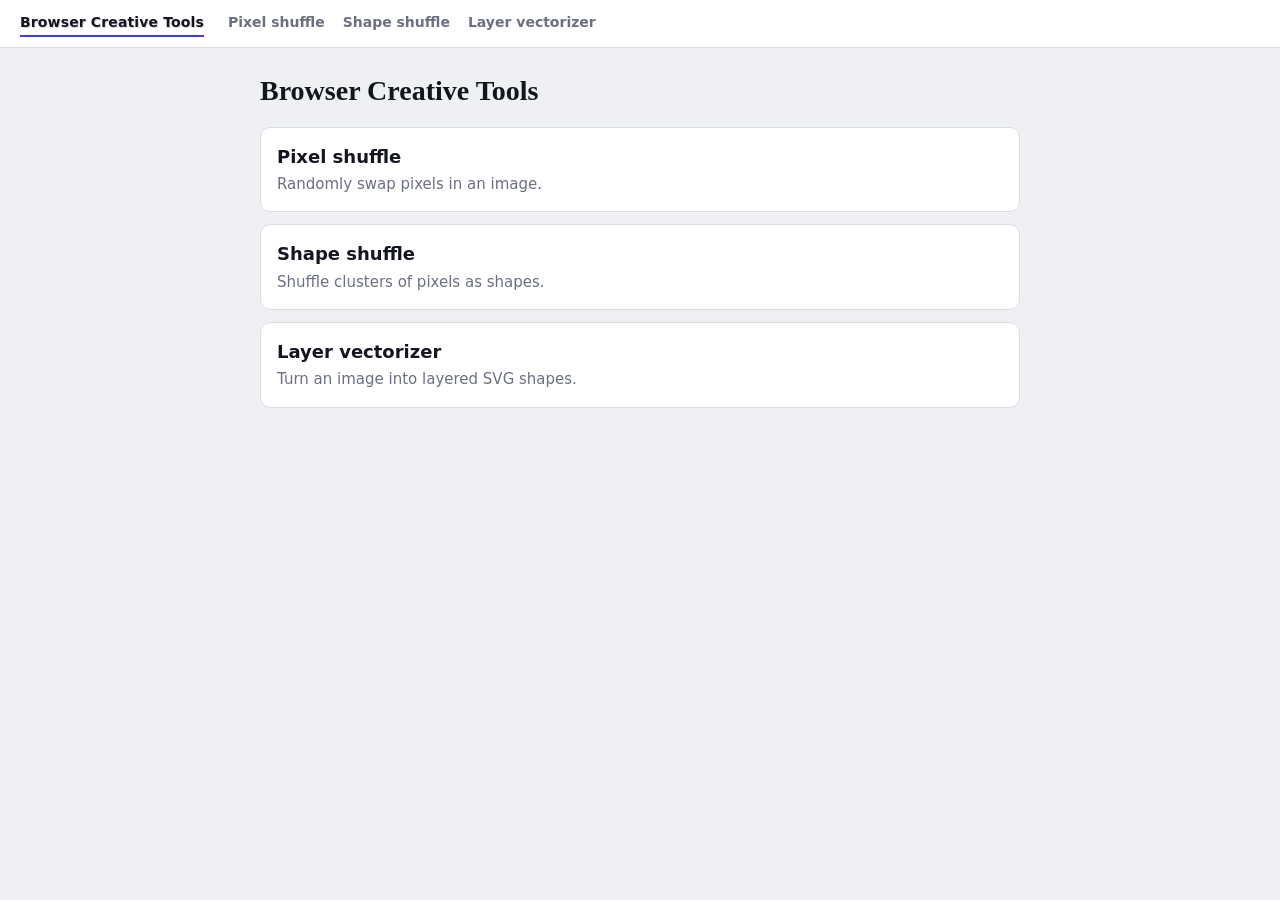
==== index.html @ ac4e26c9 "unify and clean up logic" ====
<!doctype html>
<html lang="en">
  <head>
    <meta charset="utf-8" />
    <meta
      name="viewport"
      content="width=device-width, initial-scale=1, viewport-fit=cover"
    />
    <title>Browser Creative Tools</title>
    <link rel="stylesheet" href="assets/site-nav.css" />
    <style>
      :root {
        --bg: #eef0f3;
        --panel: #fff;
        --ink: #14161f;
        --mute: #6b7080;
        --line: #d9dce3;
        --acc: #3a3aff;
      }
      @media (prefers-color-scheme: dark) {
        :root {
          --bg: #101219;
          --panel: #191c26;
          --ink: #eceef5;
          --mute: #8a90a2;
          --line: #2b2f3d;
          --acc: #7c7cff;
        }
      }
      body {
        margin: 0;
        background: var(--bg);
        color: var(--ink);
        font:
          15px/1.45 "Avenir Next",
          Avenir,
          "Segoe UI",
          system-ui,
          sans-serif;
      }
      main {
        max-width: 760px;
        margin: 0 auto;
        padding: 28px 20px;
      }
      h1 {
        font:
          700 28px/1.1 Georgia,
          "Iowan Old Style",
          serif;
        margin: 0 0 20px;
      }
      .sub {
        color: var(--mute);
      }
      .cards {
        display: grid;
        gap: 12px;
      }
      .card {
        display: block;
        background: var(--panel);
        border: 1px solid var(--line);
        border-radius: 10px;
        padding: 16px;
        color: inherit;
        text-decoration: none;
      }
      .card:hover {
        border-color: var(--acc);
      }
      .card:focus-visible {
        outline: 2px solid var(--acc);
        outline-offset: 2px;
      }
      .card h2 {
        margin: 0 0 4px;
        font-size: 18px;
      }
      .card p {
        margin: 0;
        color: var(--mute);
      }
    </style>
  </head>
  <body>
    <nav class="site-nav" aria-label="Site">
      <a class="home" href="index.html" aria-current="page"
        >Browser Creative Tools</a
      >
      <div class="links">
        <a href="pixel-shuffle.html">Pixel shuffle</a>
        <a href="pixel-cluster-shuffle.html">Shape shuffle</a>
        <a href="layer-vectorizer.html">Layer vectorizer</a>
      </div>
    </nav>
    <main>
      <h1>Browser Creative Tools</h1>
      <div class="cards">
        <a class="card" href="pixel-shuffle.html">
          <h2>Pixel shuffle</h2>
          <p>Randomly swap pixels in an image.</p>
        </a>
        <a class="card" href="pixel-cluster-shuffle.html">
          <h2>Shape shuffle</h2>
          <p>Shuffle clusters of pixels as shapes.</p>
        </a>
        <a class="card" href="layer-vectorizer.html">
          <h2>Layer vectorizer</h2>
          <p>Turn an image into layered SVG shapes.</p>
        </a>
      </div>
    </main>
  </body>
</html>
---- assets/site-nav.css ----
/* Shared site navigation. Everything is scoped under .site-nav so it can't
   collide with tool styles. Colors borrow each page's theme variables
   (--panel, --line, --ink, --mute, --acc) and fall back to neutral values. */
.site-nav {
  display: flex;
  align-items: center;
  flex-wrap: wrap;
  gap: 4px 18px;
  padding: 10px 20px;
  background: var(--panel, #fff);
  border-bottom: 1px solid var(--line, #d9dce3);
  font:
    600 14px/1.2 "Avenir Next",
    Avenir,
    "Segoe UI",
    system-ui,
    sans-serif;
}

/* The links travel as one group: if they don't all fit beside the logo,
   the whole group drops below it instead of wrapping one at a time. */
.site-nav .links {
  display: flex;
  flex-wrap: wrap;
  align-items: center;
  gap: 4px 18px;
}
.site-nav a {
  color: var(--mute, #6b7080);
  text-decoration: none;
  padding: 4px 0;
  border-bottom: 2px solid transparent;
}
.site-nav a:hover {
  color: var(--ink, #14161f);
}
.site-nav a:focus-visible {
  outline: 2px solid var(--acc, #3a3aff);
  outline-offset: 2px;
}
.site-nav a[aria-current="page"] {
  color: var(--ink, #14161f);
  border-bottom-color: var(--acc, #3a3aff);
}
.site-nav .home {
  color: var(--ink, #14161f);
  margin-right: 6px;
  font-weight: 700;
  letter-spacing: 0.01em;
  /* Crisp offset shadow: no blur, no glow. */
  text-shadow: 1px 1px 0 rgba(0, 0, 0, 0.18);
  text-shadow: 1px 1px 0
    color-mix(in srgb, var(--ink, #14161f) 18%, transparent);
}
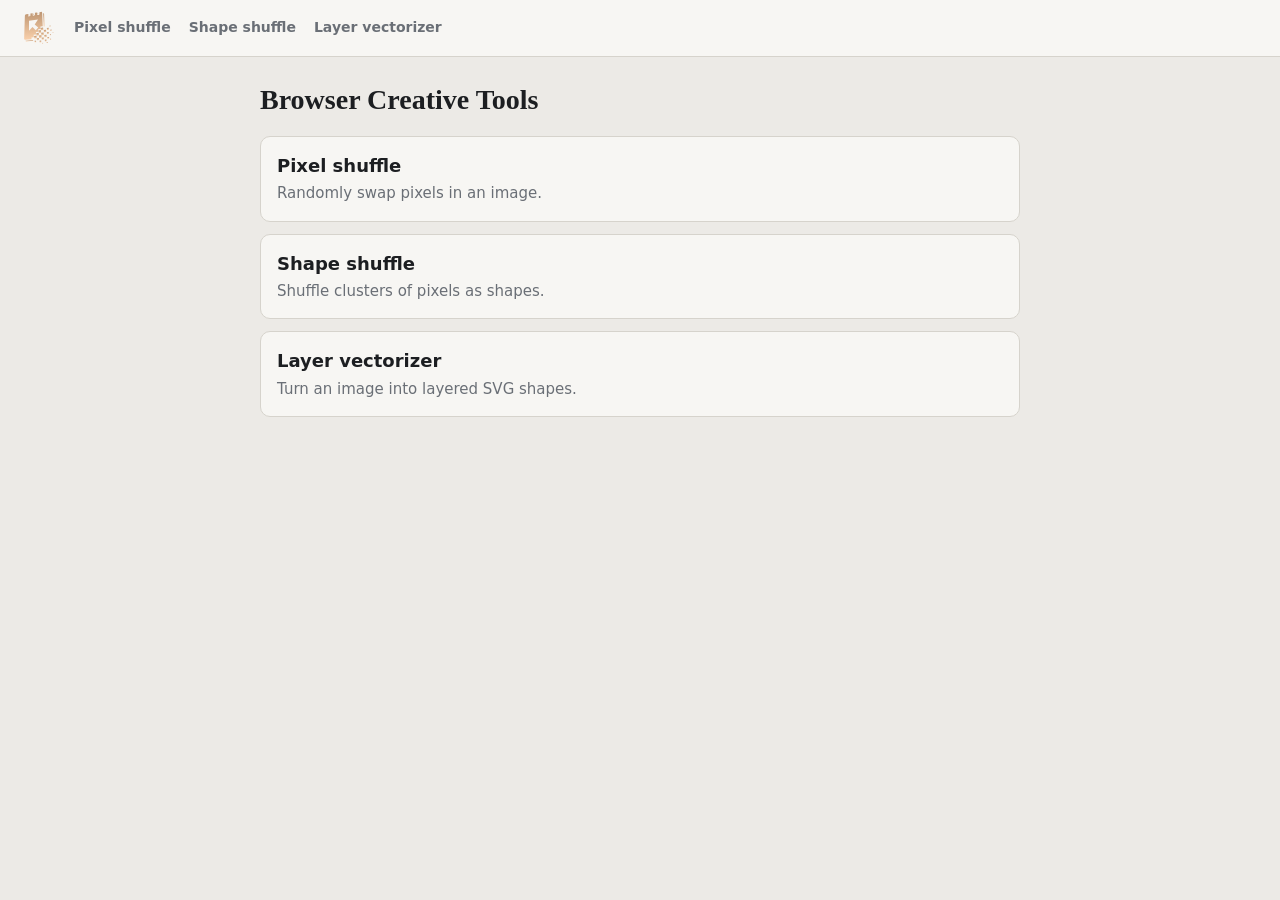
==== commit 658671f2: "logo, uniform styling" ====
--- a/index.html
+++ b/index.html
@@ -7,25 +7,46 @@
       content="width=device-width, initial-scale=1, viewport-fit=cover"
     />
     <title>Browser Creative Tools</title>
+    <link rel="icon" type="image/svg+xml" href="assets/bc-logo.svg" />
     <link rel="stylesheet" href="assets/site-nav.css" />
     <style>
       :root {
-        --bg: #eef0f3;
-        --panel: #fff;
-        --ink: #14161f;
-        --mute: #6b7080;
-        --line: #d9dce3;
-        --acc: #3a3aff;
+        --bg: #15171a;
+        --panel: #1e2125;
+        --ink: #ece8e1;
+        --mute: #8d9299;
+        --line: #2f343a;
+        --acc: #c6a07c;
+        --accink: #1a1410;
       }
-      @media (prefers-color-scheme: dark) {
-        :root {
-          --bg: #101219;
-          --panel: #191c26;
-          --ink: #eceef5;
-          --mute: #8a90a2;
-          --line: #2b2f3d;
-          --acc: #7c7cff;
+      @media (prefers-color-scheme: light) {
+        :root:not([data-theme="dark"]) {
+          --bg: #eceae6;
+          --panel: #f7f6f3;
+          --ink: #1c1e21;
+          --mute: #6a6f76;
+          --line: #d6d3cc;
+          --acc: #8a5a34;
+          --accink: #fff;
         }
+      }
+      :root[data-theme="light"] {
+        --bg: #494949;
+        --panel: #f7f6f3;
+        --ink: #1c1e21;
+        --mute: #6a6f76;
+        --line: #d6d3cc;
+        --acc: #8a5a34;
+        --accink: #fff;
+      }
+      :root[data-theme="dark"] {
+        --bg: #15171a;
+        --panel: #1e2125;
+        --ink: #ece8e1;
+        --mute: #8d9299;
+        --line: #2f343a;
+        --acc: #c6a07c;
+        --accink: #1a1410;
       }
       body {
         margin: 0;
@@ -85,9 +106,9 @@
   </head>
   <body>
     <nav class="site-nav" aria-label="Site">
-      <a class="home" href="index.html" aria-current="page"
-        >Browser Creative Tools</a
-      >
+      <a class="logo-link" href="index.html" aria-label="Home" aria-current="page"
+        ><img class="logo" src="assets/bc-logo.svg" alt="" width="36" height="36"
+      /></a>
       <div class="links">
         <a href="pixel-shuffle.html">Pixel shuffle</a>
         <a href="pixel-cluster-shuffle.html">Shape shuffle</a>
--- a/assets/site-nav.css
+++ b/assets/site-nav.css
@@ -42,6 +42,23 @@
   color: var(--ink, #14161f);
   border-bottom-color: var(--acc, #3a3aff);
 }
+.site-nav .logo-link {
+  display: flex;
+  align-items: center;
+  padding: 0;
+  border-bottom: none;
+}
+.site-nav .logo-link:hover {
+  opacity: 0.85;
+}
+.site-nav .logo-link[aria-current="page"] {
+  border-bottom: none;
+}
+.site-nav .logo {
+  width: 36px;
+  height: 36px;
+  display: block;
+}
 .site-nav .home {
   color: var(--ink, #14161f);
   margin-right: 6px;
